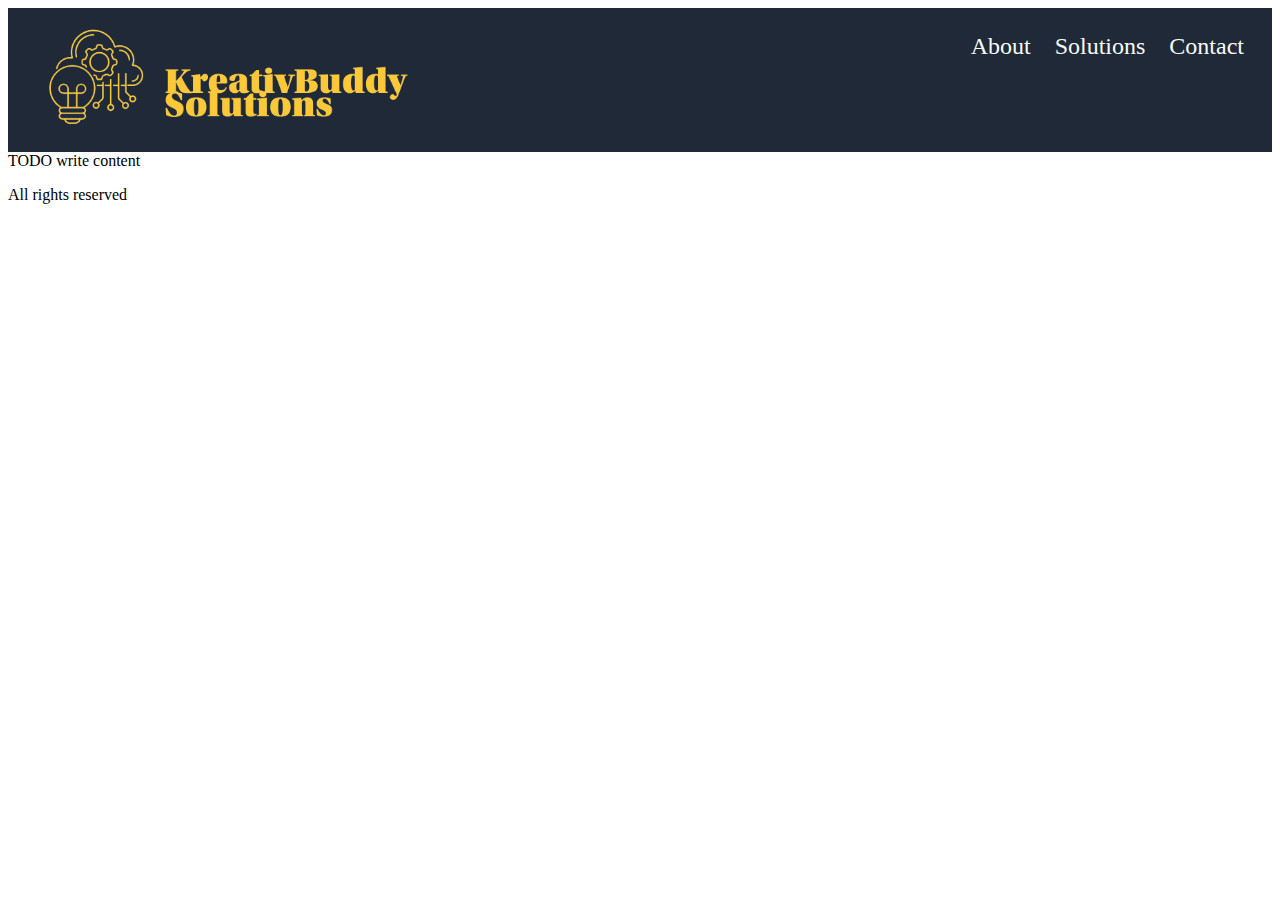
==== index.html @ 59ca84d5 "Not so Perfect Header CSS" ====
<!DOCTYPE html>

<html>
    <head>
        <title>Homepage</title>
        <meta charset="UTF-8">
        <meta name="viewport" content="width=device-width, initial-scale=1.0">
        <link href="CSS/Header.css" rel="stylesheet" type="text/css">
        <link href="CSS/Footer.css" rel="stylesheet" type="text/css">
        <header>
            <img src="Images/KreativBuddy Solutions_transparent.png" alt="TransparentLogo" width="auto" height="140">
            <nav>
                <a href="Pages/About.html">About</a>
                <a href="Pages/Solutions.html">Solutions</a>
                <a href="Pages/Contact.html">Contact</a>
            </nav>
        </header>
    </head>
    <body>
        <div>TODO write content</div>

        <footer>
            <p> All rights reserved</p>
        </footer>
    </body>
</html>
---- CSS/Header.css ----
header{
    background-color: #1F2937;
    color: #F9FAF8;
  
}
header a {
  float: left;
  color: #F9FAF8;
  text-align: center;
  padding: 12px;
  text-decoration: none;
  font-size: 24px;
  line-height: 25px;
  border-radius: 4px;
}

/*header a Logo{
  font-size: 25px;
  font-weight: bold;
}*/
nav{
  float: right;
  text-align: center;
  padding: 14px 16px;
  text-decoration: none;
  font-size: 17px;
}

nav a:hover{
  background-color: #ddd;
  color: black;
}

/* nav a:active{
  background-color: #04AA6D;
  color: white;
}*/
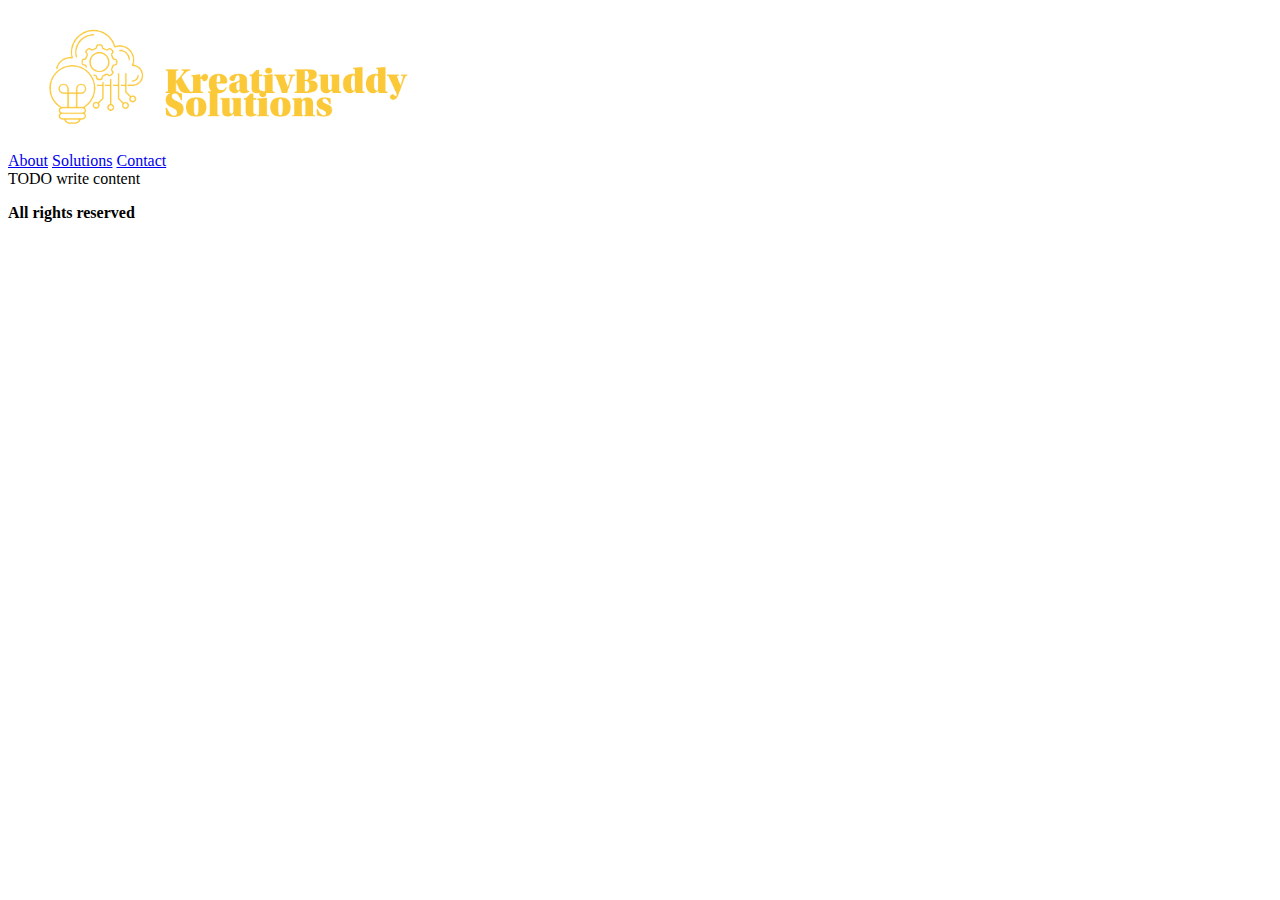
==== commit de81286f: "updating index.html" ====
--- a/index.html
+++ b/index.html
@@ -5,8 +5,8 @@
         <title>Homepage</title>
         <meta charset="UTF-8">
         <meta name="viewport" content="width=device-width, initial-scale=1.0">
-        <link href="CSS/Header.css" rel="stylesheet" type="text/css">
-        <link href="CSS/Footer.css" rel="stylesheet" type="text/css">
+    </head>
+    <body>
         <header>
             <img src="Images/KreativBuddy Solutions_transparent.png" alt="TransparentLogo" width="auto" height="140">
             <nav>
@@ -15,12 +15,13 @@
                 <a href="Pages/Contact.html">Contact</a>
             </nav>
         </header>
-    </head>
-    <body>
-        <div>TODO write content</div>
+        <main>
+            <div>TODO write content</div>
+        </main>
+        
 
         <footer>
-            <p> All rights reserved</p>
+            <p><strong> All rights reserved</strong></p>
         </footer>
     </body>
 </html>
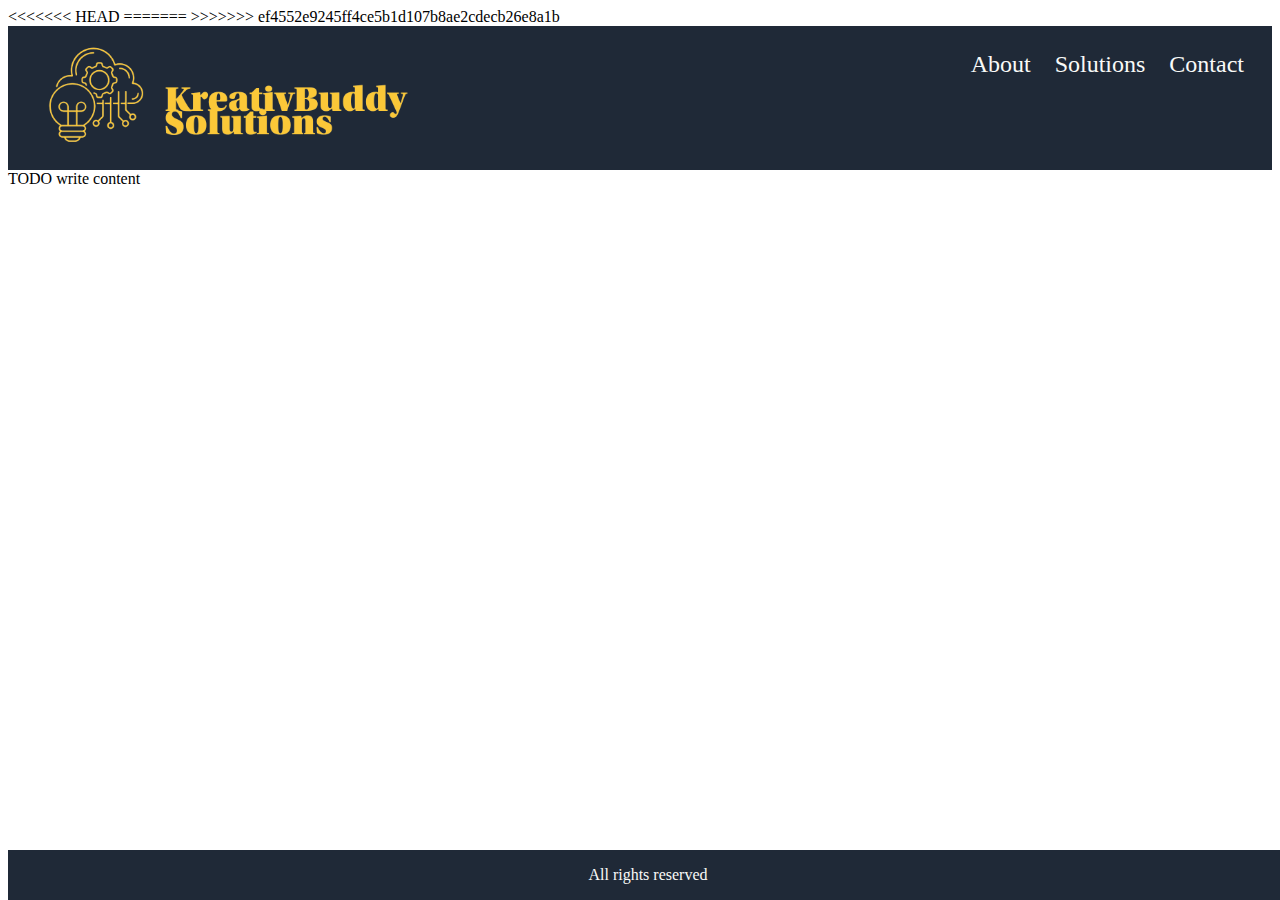
==== commit 1795f9b9: "Merge branch 'main' of https://github.com/KeativBuddy-Solutions/KBS_ResponsiveWebsite.git into main" ====
--- a/index.html
+++ b/index.html
@@ -5,8 +5,13 @@
         <title>Homepage</title>
         <meta charset="UTF-8">
         <meta name="viewport" content="width=device-width, initial-scale=1.0">
+<<<<<<< HEAD
     </head>
     <body>
+=======
+        <link href="CSS/Header.css" rel="stylesheet" type="text/css">
+        <link href="CSS/Footer.css" rel="stylesheet" type="text/css">
+>>>>>>> ef4552e9245ff4ce5b1d107b8ae2cdecb26e8a1b
         <header>
             <img src="Images/KreativBuddy Solutions_transparent.png" alt="TransparentLogo" width="auto" height="140">
             <nav>
@@ -21,7 +26,7 @@
         
 
         <footer>
-            <p><strong> All rights reserved</strong></p>
+            <p> All rights reserved</p>
         </footer>
     </body>
 </html>
--- a/CSS/Header.css
+++ b/CSS/Header.css
@@ -0,0 +1,38 @@
+header{
+    background-color: #1F2937;
+    color: #F9FAF8;
+  
+}
+header a {
+  float: left;
+  color: #F9FAF8;
+  text-align: center;
+  padding: 12px;
+  text-decoration: none;
+  font-size: 24px;
+  line-height: 25px;
+  border-radius: 4px;
+}
+
+/*header a Logo{
+  font-size: 25px;
+  font-weight: bold;
+}*/
+nav{
+  float: right;
+  text-align: center;
+  padding: 14px 16px;
+  text-decoration: none;
+  font-size: 17px;
+}
+
+nav a:hover{
+  background-color: #ddd;
+  color: black;
+}
+
+/* nav a:active{
+  background-color: #04AA6D;
+  color: white;
+}*/
+
--- a/CSS/Footer.css
+++ b/CSS/Footer.css
@@ -0,0 +1,10 @@
+footer{
+    position: fixed;
+    bottom: 0;
+    width: 100%;
+    background-color: #1F2937;
+    color: #F9FAF8;
+    align-content: center;
+    text-align: center;
+}
+
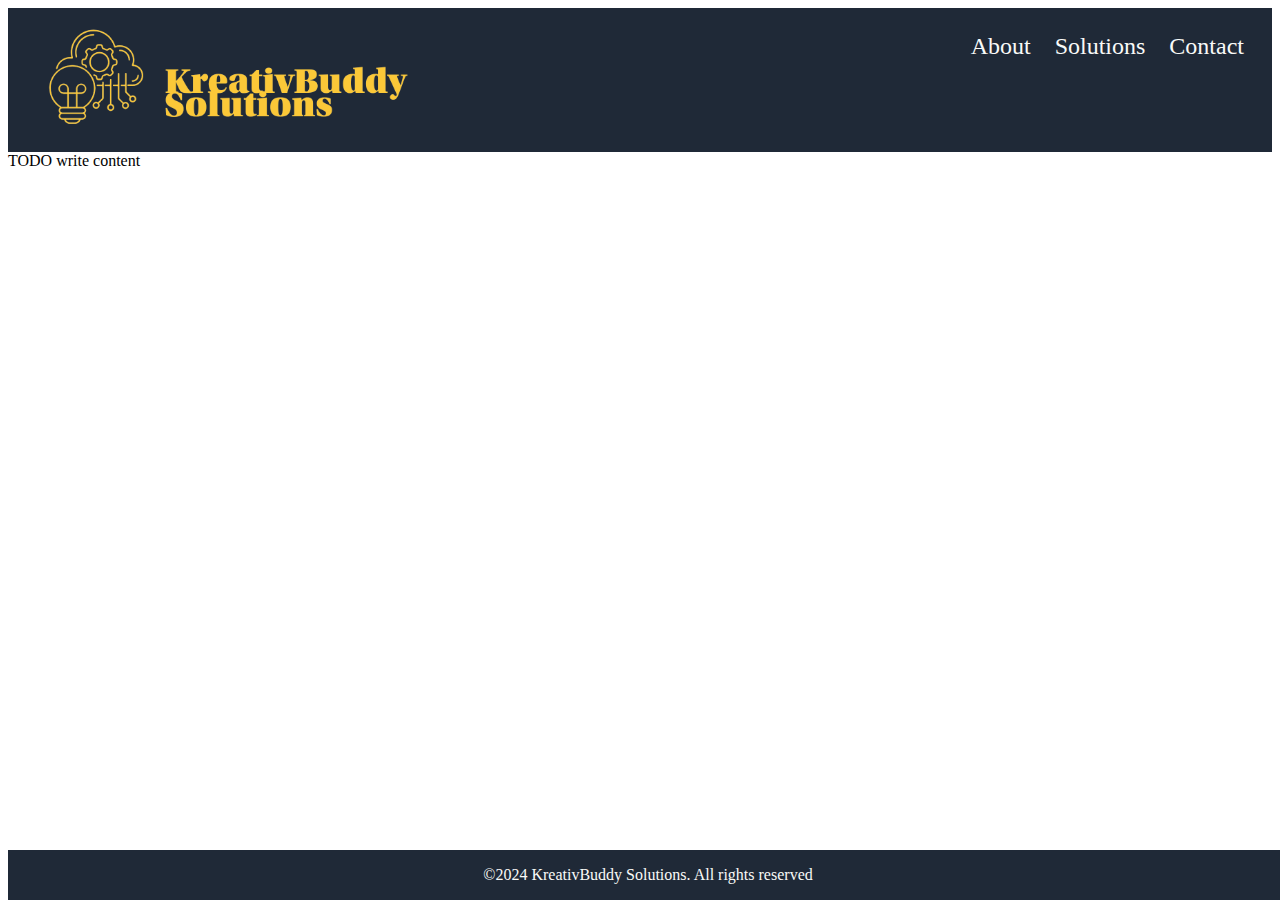
==== commit 45c85b6f: "Merge branch 'main' of https://github.com/KeativBuddy-Solutions/KBS_ResponsiveWebsite" ====
--- a/index.html
+++ b/index.html
@@ -5,20 +5,15 @@
         <title>Homepage</title>
         <meta charset="UTF-8">
         <meta name="viewport" content="width=device-width, initial-scale=1.0">
-<<<<<<< HEAD
-    </head>
-    <body>
-=======
         <link href="CSS/Header.css" rel="stylesheet" type="text/css">
         <link href="CSS/Footer.css" rel="stylesheet" type="text/css">
->>>>>>> ef4552e9245ff4ce5b1d107b8ae2cdecb26e8a1b
         <header>
             <img src="Images/KreativBuddy Solutions_transparent.png" alt="TransparentLogo" width="auto" height="140">
             <nav>
                 <a href="Pages/About.html">About</a>
                 <a href="Pages/Solutions.html">Solutions</a>
                 <a href="Pages/Contact.html">Contact</a>
-            </nav>
+            </nav> 
         </header>
         <main>
             <div>TODO write content</div>
@@ -26,7 +21,7 @@
         
 
         <footer>
-            <p> All rights reserved</p>
+            <p> &copy;2024 KreativBuddy Solutions. All rights reserved</p>
         </footer>
     </body>
 </html>
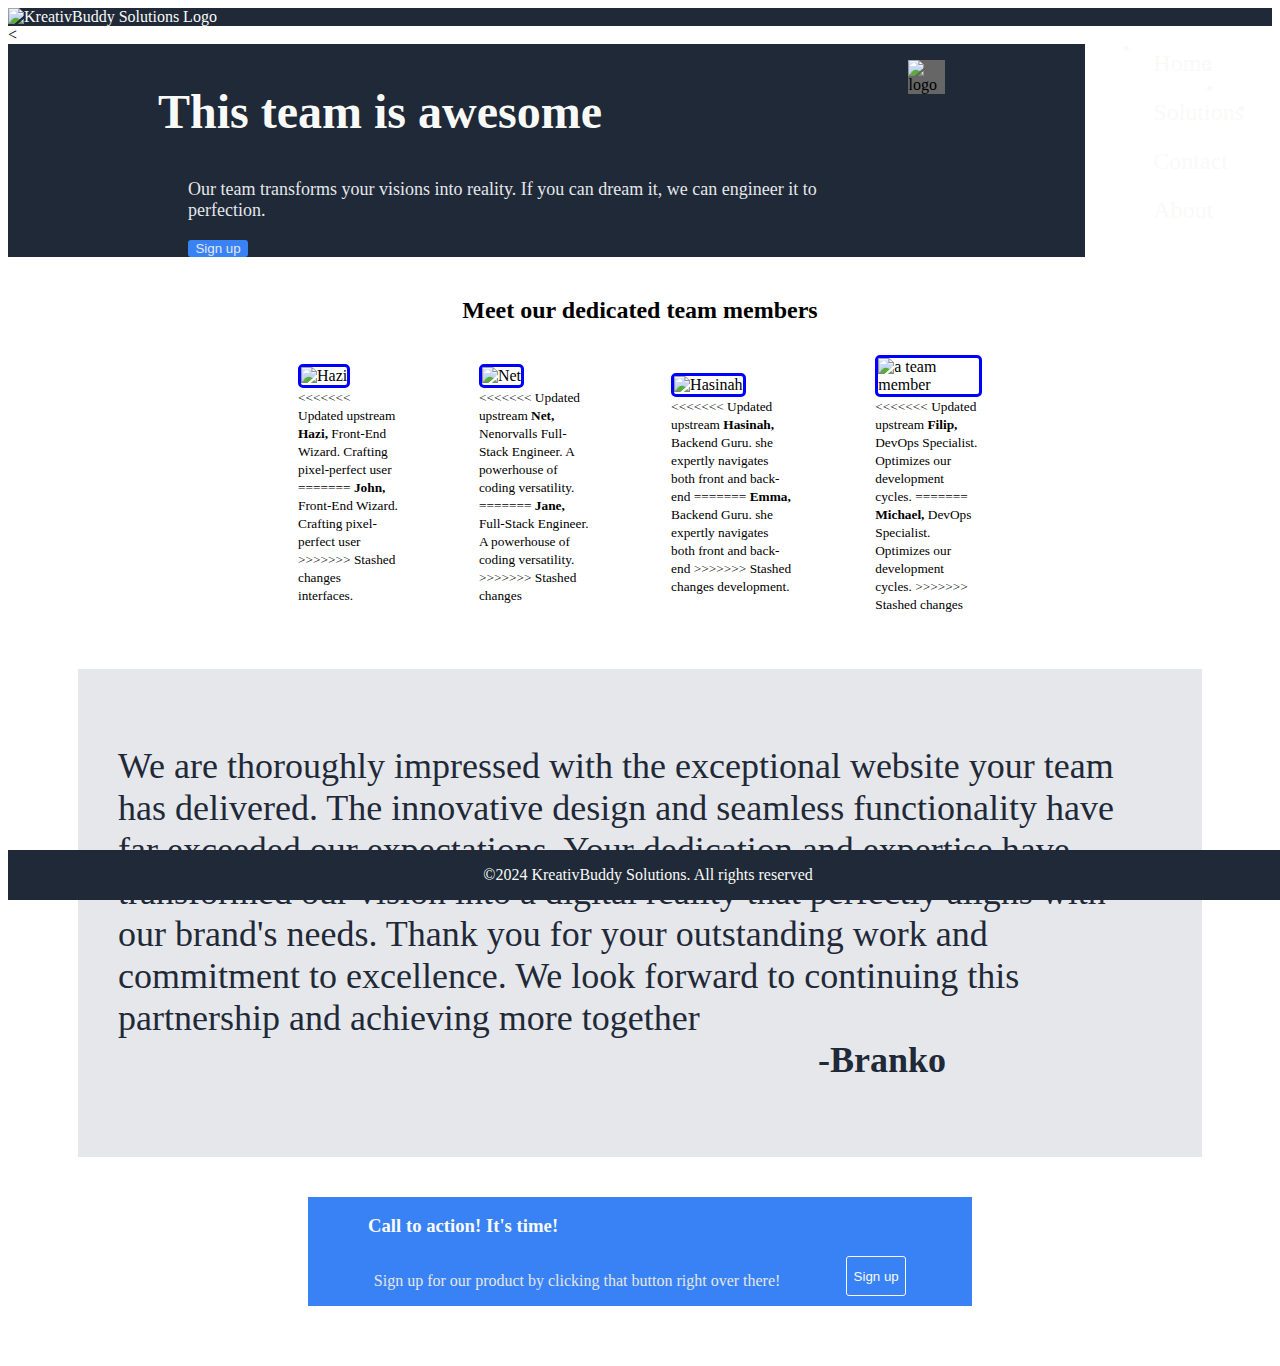
==== commit d7303126: "Index Update" ====
--- a/index.html
+++ b/index.html
@@ -1,5 +1,9 @@
 <!DOCTYPE html>
-
+<!--
+To change this license header, choose License Headers in Project Properties.
+To change this template file, choose Tools | Templates
+and open the template in the editor.
+-->
 <html>
     <head>
         <title>Homepage</title>
@@ -7,21 +11,113 @@
         <meta name="viewport" content="width=device-width, initial-scale=1.0">
         <link href="CSS/Header.css" rel="stylesheet" type="text/css">
         <link href="CSS/Footer.css" rel="stylesheet" type="text/css">
+        <link href="CSS/Index.css" rel="stylesheet" type="text/css"/>
+    </head>
+    <body>
         <header>
-            <img src="Images/KreativBuddy Solutions_transparent.png" alt="TransparentLogo" width="auto" height="140">
-            <nav>
-                <a href="Pages/About.html">About</a>
-                <a href="Pages/Solutions.html">Solutions</a>
-                <a href="Pages/Contact.html">Contact</a>
-            </nav> 
-        </header>
-        <main>
-            <div>TODO write content</div>
+            <div class="container">
+                <img src="./images/KreativBuddy Solutions_transparent.png" alt="KreativBuddy Solutions Logo" width="auto" height="140">
+                <nav>
+                    <ul class="menu">
+                        <li><a href="index.html">Home</a></li>
+                        <li><a href="Pages/Solutions.html">Solutions</a></li>
+                        <li><a href="Pages/Contact.html">Contact</a></li>
+                        <li><a href="Pages/About.html">About </a></li>
+                    </ul>
+                </nav>
+            </div>
+        </header>      
+        <<main>
+            <section id="first">
+                <section>
+                    <h2>This team is awesome</h2>
+                    <p>Our team transforms your visions into
+                     reality. If you can dream it, we can
+                    engineer it to perfection.</p>
+                    <button type="sign up">Sign up</button>
+                </section>
+                <section>
+                    <figure>
+                        <img src="./images/KreativBuddy Solutions_transparent.png" alt="logo">
+                    </figure>
+                </section>
+            </section>
+            <section id="second">
+                    <h2>Meet our dedicated team members</h2>
+                <section id="teams">
+                    <figure>
+                        <img src="Images/john_doe.png" alt="Hazi"/>
+                        <figcaption>
+                            <small>
+<<<<<<< Updated upstream
+                                <strong>Hazi,</strong> Front-End Wizard. Crafting pixel-perfect user
+=======
+                                <strong>John,</strong> Front-End Wizard. Crafting pixel-perfect user
+>>>>>>> Stashed changes
+                                interfaces.
+                            </small>
+                        </figcaption>
+                    </figure>
+                    <figure>
+                        <img src="Images/jane_smith.png" alt="Net"/>
+                        <figcaption>
+                            <small>
+<<<<<<< Updated upstream
+                                <strong>Net,</strong> Nenorvalls Full-Stack Engineer. A powerhouse of coding versatility.
+=======
+                                <strong>Jane,</strong> Full-Stack Engineer. A powerhouse of coding versatility.
+>>>>>>> Stashed changes
+                            </small>
+                            
+                        </figcaption>
+                    </figure>
+                    <figure>
+                        <img src="Images/emma_doe.png" alt="Hasinah">
+                        <figcaption>
+                            <small>
+<<<<<<< Updated upstream
+                                <strong>Hasinah,</strong> Backend Guru. she expertly navigates both front and back-end
+=======
+                                <strong>Emma,</strong> Backend Guru. she expertly navigates both front and back-end
+>>>>>>> Stashed changes
+                                development.
+                            </small>
+                        </figcaption>
+                    </figure>
+                    <figure>
+                        <img src="Images/michael_mason.png" alt="a team member"/>
+                        <figcaption>
+                            <small>
+<<<<<<< Updated upstream
+                                <strong>Filip,</strong> DevOps Specialist. Optimizes our development cycles.
+=======
+                                <strong>Michael,</strong> DevOps Specialist. Optimizes our development cycles.
+>>>>>>> Stashed changes
+                            </small>
+                        </figcaption>
+                    </figure>
+                </section>
+            </section>
+             <section id="third">
+                <p>We are thoroughly impressed with the exceptional website your team
+                has delivered. The innovative design and seamless functionality have
+                far exceeded our expectations. Your dedication and expertise have
+                transformed our vision into a digital reality that perfectly aligns
+                with our brand's needs. Thank you for your outstanding work and
+                commitment to excellence. We look forward to continuing this partnership
+                and achieving more together <br> <span class="spaced-text"><strong>-Branko</strong></span></p>
+             </section>
+             <section id="fourth">
+                <h3>Call to action! It's time!</h3>
+                <section id="attract">
+                    <p>Sign up for our product by clicking that button right over there!</p>
+                    <button type="button">Sign up</button>
+                </section>
+             </section>
         </main>
         
-
         <footer>
-            <p> &copy;2024 KreativBuddy Solutions. All rights reserved</p>
+         <p> &copy;2024 KreativBuddy Solutions. All rights reserved</p>
         </footer>
     </body>
 </html>
--- a/CSS/Index.css
+++ b/CSS/Index.css
@@ -0,0 +1,112 @@
+/*
+To change this license header, choose License Headers in Project Properties.
+To change this template file, choose Tools | Templates
+and open the template in the editor.
+*/
+/* 
+    Created on : 16 May 2024, 5:32:44 AM
+    Author     : Clare_S5
+*/
+
+#first{
+  background-color:#1F2937;
+  display: flex;
+  justify-content: space-evenly;
+  margin-bottom: 20px;
+}
+#first img {
+  width: 500px;
+  height: 200px;
+  background-color:#666;
+  margin-bottom: 30px;
+  margin-right: 100px;
+}
+#first h2{
+  font-size: 48px;
+  font-weight: bolder;
+  color:#F9FAF8;
+  margin-left: 150px;
+}
+#first p {
+  font-size: 18px;
+  color:#E5E7EB;
+  margin-left: 180px;
+}
+#first button {
+  background-color: #3882F6;
+  Margin-left: 180px;
+  color:#E5E7EB;
+  border: None;
+  width: 60px;
+  font-weight: thin;
+  border-radius: 3px;
+  cursor: pointer;
+}
+#second{
+  display: flex;
+  flex-direction: column;
+  justify-content: space-evenly;
+  align-items: center;
+  margin-bottom: 40px;
+}
+#second h2 {
+  margin-right: 250px;
+  margin-left: 250px;
+  margin-bottom: 15px;
+}
+#teams  {
+  display: flex;
+  flex-direction: row;
+  align-items: center;
+  justify-content: space-evenly;
+  margin-left: 250px;
+  margin-right: 250px;
+}
+#teams img {
+  height: 100px;
+  width: 100px;
+  border: solid medium blue;
+  border-radius: 5px;
+}
+#third {
+  background-color: #E5E7EB;
+  font-size: 36px;
+  font-family: light italic;
+  color: #1F2937;
+  margin-left: 70px;
+  margin-right: 70px;
+  padding: 40px;
+  margin-bottom: 40px;
+}
+.spaced-text {
+  margin-left: 700px;
+}
+#fourth {
+  background-color:#3882F6;
+  display:flex;
+  flex-direction: column;
+  margin-bottom: 60px;
+  margin-left: 300px;
+  margin-right: 300px;
+}
+#attract {
+  display: flex;
+  flex-direction: row;
+  justify-content: space-evenly;
+}
+#fourth h3 {
+  color:#F9FAF8;
+  margin-left: 60px
+}
+#fourth p {
+  color:#E5E7EB;
+}
+#attract button {
+  color:#F9FAF8;
+  background-color:#3882F6;
+  border: solid thin #F9FAF8;
+  margin-bottom: 10px;
+  width: 60px;
+  border-radius: 3px;
+  cursor: pointer;
+}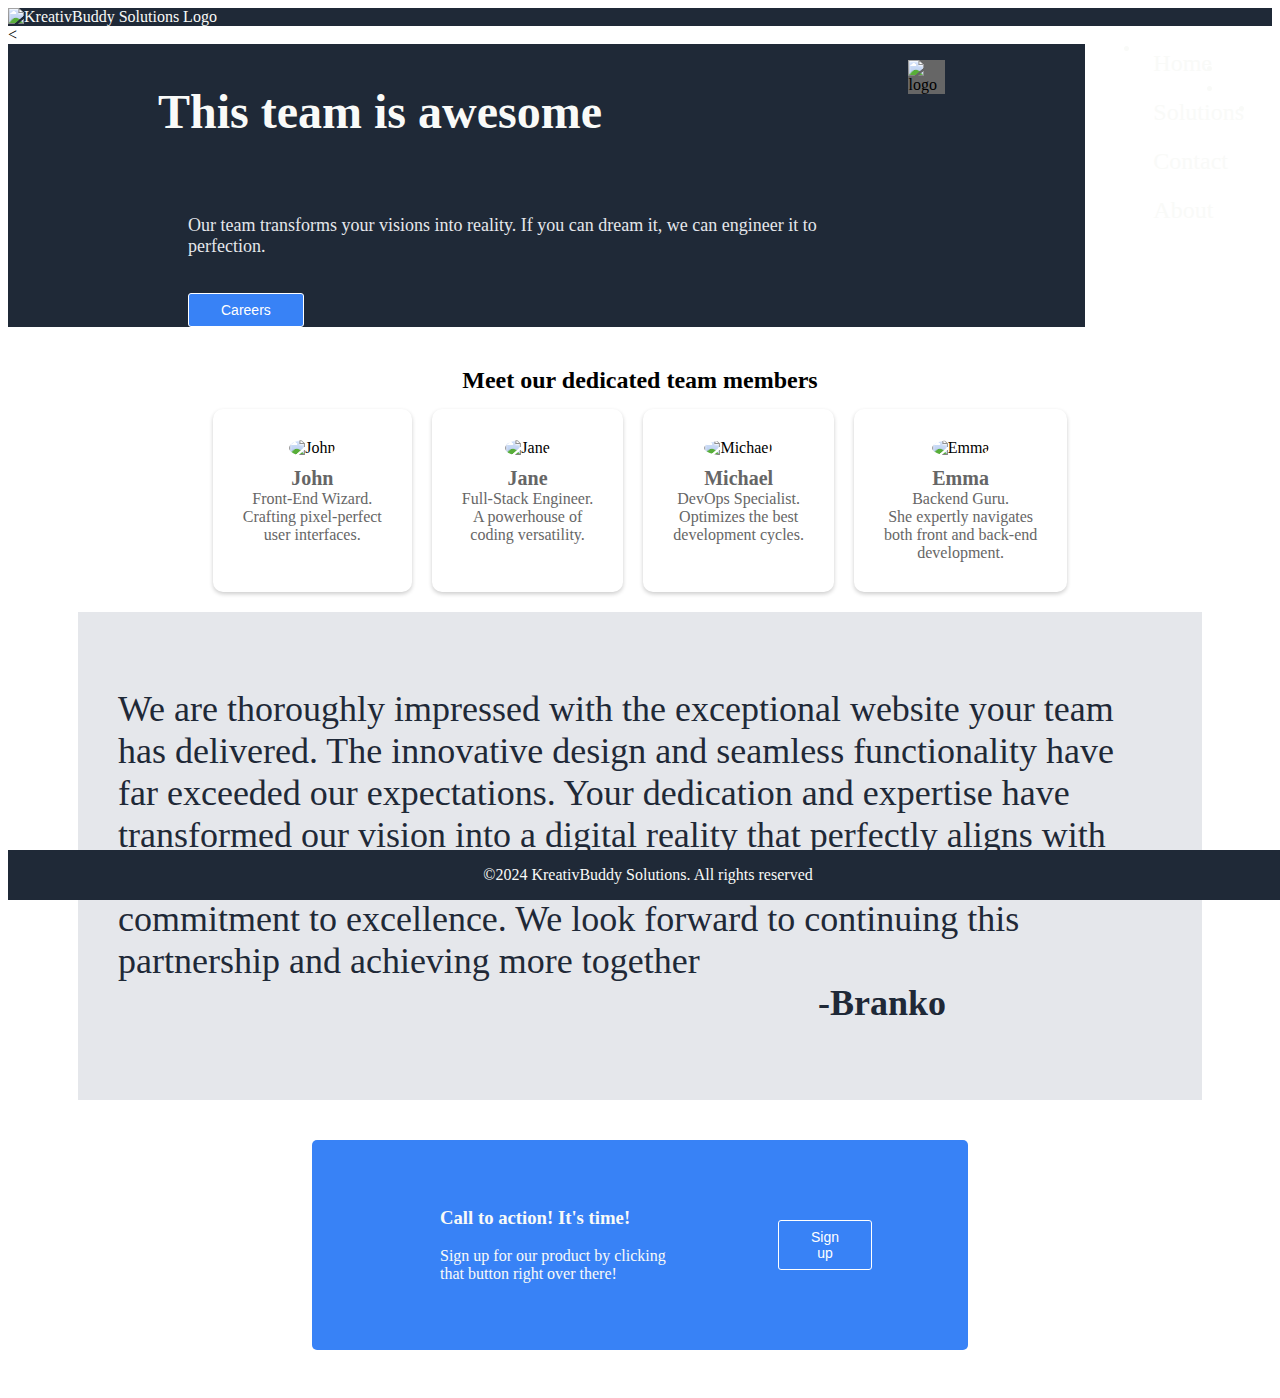
==== commit 94e44971: "Update Index" ====
--- a/index.html
+++ b/index.html
@@ -30,11 +30,11 @@
         <<main>
             <section id="first">
                 <section>
-                    <h2>This team is awesome</h2>
+                    <h2>This team is awesome</h2><br>
                     <p>Our team transforms your visions into
                      reality. If you can dream it, we can
-                    engineer it to perfection.</p>
-                    <button type="sign up">Sign up</button>
+                    engineer it to perfection.</p><br>
+                    <button class="signUpbtn" type="sign up">Careers</button>
                 </section>
                 <section>
                     <figure>
@@ -43,59 +43,55 @@
                 </section>
             </section>
             <section id="second">
-                    <h2>Meet our dedicated team members</h2>
+                    <h2>Meet our dedicated team members</h2><br><br><br>
                 <section id="teams">
-                    <figure>
-                        <img src="Images/john_doe.png" alt="Hazi"/>
+                    <figure class="team-members">
+                        <img src="Images/john_doe.png" alt="John" width="150" height="150">
                         <figcaption>
                             <small>
-<<<<<<< Updated upstream
-                                <strong>Hazi,</strong> Front-End Wizard. Crafting pixel-perfect user
-=======
-                                <strong>John,</strong> Front-End Wizard. Crafting pixel-perfect user
->>>>>>> Stashed changes
-                                interfaces.
+                                <strong>John</strong> <br>
+                                Front-End Wizard.<br> 
+                                Crafting pixel-perfect<br> 
+                                user interfaces.
                             </small>
                         </figcaption>
-                    </figure>
-                    <figure>
-                        <img src="Images/jane_smith.png" alt="Net"/>
+                    </figure> 
+                    <figure class="team-members">
+                        <img src="Images/jane_smith.png" alt="Jane" width="150" height="150">
                         <figcaption>
                             <small>
-<<<<<<< Updated upstream
-                                <strong>Net,</strong> Nenorvalls Full-Stack Engineer. A powerhouse of coding versatility.
-=======
-                                <strong>Jane,</strong> Full-Stack Engineer. A powerhouse of coding versatility.
->>>>>>> Stashed changes
+                                <strong>Jane</strong> <br>
+                                Full-Stack Engineer.<br> 
+                                A powerhouse of  <br>
+                                coding versatility.
                             </small>
                             
                         </figcaption>
                     </figure>
-                    <figure>
-                        <img src="Images/emma_doe.png" alt="Hasinah">
+                    <figure class="team-members">
+                        <img src="Images/michael_mason.png" alt="Michael" width="150" height="150">
                         <figcaption>
                             <small>
-<<<<<<< Updated upstream
-                                <strong>Hasinah,</strong> Backend Guru. she expertly navigates both front and back-end
-=======
-                                <strong>Emma,</strong> Backend Guru. she expertly navigates both front and back-end
->>>>>>> Stashed changes
+                                <strong>Michael</strong><br>
+                                DevOps Specialist.<br>  
+                                Optimizes the best <br>
+                                development cycles. 
+                            </small>
+                        </figcaption>
+                    </figure>
+                    <figure class="team-members">
+                        <img src="Images/emma_doe.png" alt="Emma"width="150" height="150">
+                        <figcaption>
+                            <small>
+                                <strong>Emma</strong><br> 
+                                Backend Guru.<br> 
+                                She expertly navigates<br> 
+                                both front and back-end <br>
                                 development.
                             </small>
                         </figcaption>
                     </figure>
-                    <figure>
-                        <img src="Images/michael_mason.png" alt="a team member"/>
-                        <figcaption>
-                            <small>
-<<<<<<< Updated upstream
-                                <strong>Filip,</strong> DevOps Specialist. Optimizes our development cycles.
-=======
-                                <strong>Michael,</strong> DevOps Specialist. Optimizes our development cycles.
->>>>>>> Stashed changes
-                            </small>
-                        </figcaption>
-                    </figure>
+                    
                 </section>
             </section>
              <section id="third">
@@ -108,10 +104,12 @@
                 and achieving more together <br> <span class="spaced-text"><strong>-Branko</strong></span></p>
              </section>
              <section id="fourth">
-                <h3>Call to action! It's time!</h3>
+                 <div class="signUp">
+                <h3>Call to action! It's time!</h3><br>
+                <p>Sign up for our product by clicking that button right over there!</p>
+                 </div>
                 <section id="attract">
-                    <p>Sign up for our product by clicking that button right over there!</p>
-                    <button type="button">Sign up</button>
+                    <button  class="attractbtn"type="button">Sign up</button>
                 </section>
              </section>
         </main>
--- a/CSS/Index.css
+++ b/CSS/Index.css
@@ -34,26 +34,28 @@
 }
 #first button {
   background-color: #3882F6;
-  Margin-left: 180px;
-  color:#E5E7EB;
-  border: None;
-  width: 60px;
-  font-weight: thin;
+  margin-left: 180px;
+  color:#fff;
+  display: inline-block;
+  padding: 0.5rem 2rem;
+  font-size: 14px;
+  border: 1px solid #fff;
   border-radius: 3px;
   cursor: pointer;
+  transition: background-color 0.3s ease;  
 }
-#second{
+#first button:hover{
+  background-color: #0056b3;  
+}
+
+/*#second{
   display: flex;
   flex-direction: column;
   justify-content: space-evenly;
   align-items: center;
   margin-bottom: 40px;
 }
-#second h2 {
-  margin-right: 250px;
-  margin-left: 250px;
-  margin-bottom: 15px;
-}
+
 #teams  {
   display: flex;
   flex-direction: row;
@@ -67,7 +69,7 @@
   width: 100px;
   border: solid medium blue;
   border-radius: 5px;
-}
+}*/
 #third {
   background-color: #E5E7EB;
   font-size: 36px;
@@ -84,29 +86,103 @@
 #fourth {
   background-color:#3882F6;
   display:flex;
-  flex-direction: column;
-  margin-bottom: 60px;
-  margin-left: 300px;
-  margin-right: 300px;
+  justify-content: space-between;
+  align-items: center;
+  margin: 0px 19rem 3rem 19rem;
+  background-color: #3882f6;
+  border-radius: 5px;
+  padding: 2rem 4rem;
+  color: #f9faf8;
+
 }
 #attract {
+  padding: 3rem 2rem;
+}
+.signUp {
   display: flex;
-  flex-direction: row;
-  justify-content: space-evenly;
+  flex-direction: column;
+  padding: 2rem 4rem;
+  color: #f9faf8;
 }
-#fourth h3 {
-  color:#F9FAF8;
-  margin-left: 60px
+.signUp h3 {
+  margin: 0;
+  background-color: #3882f6;
+  text-align: left;
+  color: #f9faf8;
 }
-#fourth p {
-  color:#E5E7EB;
+.signUp p {
+    margin: 0;
 }
-#attract button {
-  color:#F9FAF8;
-  background-color:#3882F6;
-  border: solid thin #F9FAF8;
-  margin-bottom: 10px;
-  width: 60px;
+
+.attractbtn{
+  display: inline-block;
+  padding: 0.5rem 2rem;
+  font-size: 14px;
+  color: #fff;
+  background-color: #3882f6;
+  border: 1px solid #fff;
   border-radius: 3px;
   cursor: pointer;
+  transition: background-color 0.3s ease;
+}
+#attract button:hover{
+  background-color: #0056b3;  
+}
+
+#second {
+  display: flex;
+  flex-wrap: wrap;
+  justify-content: center;
+}
+#second h2 {
+ text-align: center;
+ margin-bottom: 15px;
+ margin-right: 250px;
+ margin-left: 250px;
+}
+#teams {
+  display: flex;
+  flex-wrap: wrap;
+  justify-content: center;
+}
+.team-members {
+  text-align: center;
+  margin: 0 10px 20px;
+  padding: 30px;
+  background-color: #fff;
+  border-radius: 10px;
+  box-shadow: 0 2px 4px rgba(0, 0, 0, 0.2);
+  transition: transform 0.3s ease;
+}
+
+#teams:hover {
+  transform: translateY(-5px);
+}
+
+#teams img {
+  width: 150px;
+  height: 150px;
+  border-radius: 50%;
+  margin-bottom: 10px;
+}
+
+#teams strong {
+  font-size: 20px;
+  margin-bottom: 5px;
+}
+
+small {
+  color: #666;
+  font-size: 16px;
+  text-align: center;
+}
+
+@media (max-width: 576px) {
+
+  section#fourth {
+    margin: 0 0 1rem 0;
+  }
+  .signUp {
+    padding: 2rem 2rem;
+  }
 }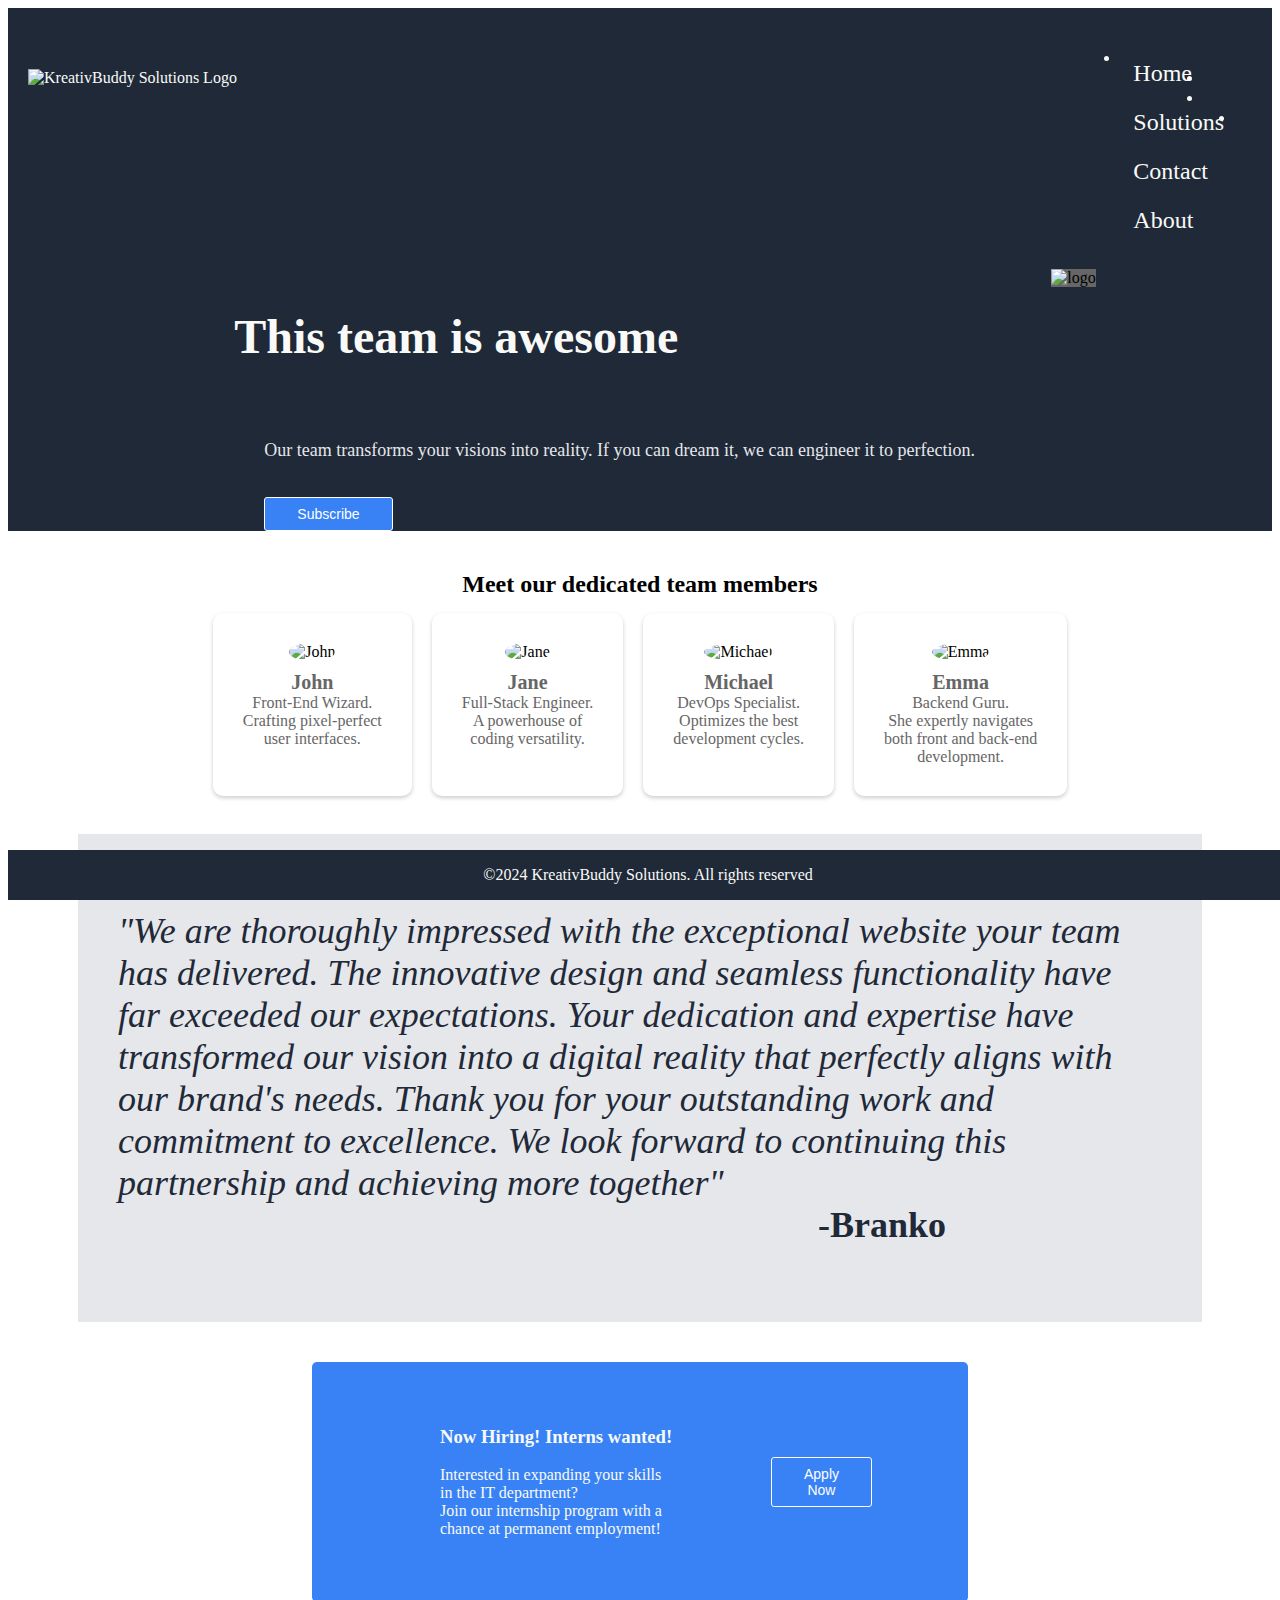
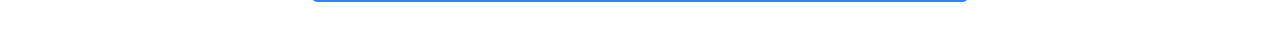
==== commit 01fc58d1: "Important Edit" ====
--- a/index.html
+++ b/index.html
@@ -14,36 +14,34 @@
         <link href="CSS/Index.css" rel="stylesheet" type="text/css"/>
     </head>
     <body>
-        <header>
-            <div class="container">
-                <img src="./images/KreativBuddy Solutions_transparent.png" alt="KreativBuddy Solutions Logo" width="auto" height="140">
-                <nav>
-                    <ul class="menu">
-                        <li><a href="index.html">Home</a></li>
-                        <li><a href="Pages/Solutions.html">Solutions</a></li>
-                        <li><a href="Pages/Contact.html">Contact</a></li>
-                        <li><a href="Pages/About.html">About </a></li>
-                    </ul>
-                </nav>
-            </div>
+        <header class="container">
+            <img src="./images/KreativBuddy Solutions_transparent.png" alt="KreativBuddy Solutions Logo" width="auto" height="140">
+            <nav>
+                <ul class="menu">
+                    <li><a href="index.html">Home</a></li>
+                    <li><a href="Pages/Solutions.html">Solutions</a></li>
+                    <li><a href="Pages/Contact.html">Contact</a></li>
+                    <li><a href="Pages/About.html">About </a></li>
+                </ul>
+            </nav>
         </header>      
-        <<main>
+        <main>
             <section id="first">
                 <section>
                     <h2>This team is awesome</h2><br>
                     <p>Our team transforms your visions into
                      reality. If you can dream it, we can
                     engineer it to perfection.</p><br>
-                    <button class="signUpbtn" type="sign up">Careers</button>
+                    <button class="signUpbtn" type="sign up">Subscribe</button>
                 </section>
                 <section>
-                    <figure>
+                    <picture>
                         <img src="./images/KreativBuddy Solutions_transparent.png" alt="logo">
-                    </figure>
+                    </picture>
                 </section>
             </section>
             <section id="second">
-                    <h2>Meet our dedicated team members</h2><br><br><br>
+                <h2>Meet our dedicated team members</h2><br><br><br>
                 <section id="teams">
                     <figure class="team-members">
                         <img src="Images/john_doe.png" alt="John" width="150" height="150">
@@ -91,25 +89,25 @@
                             </small>
                         </figcaption>
                     </figure>
-                    
-                </section>
-            </section>
+                 </section>
+             </section> <br>
              <section id="third">
-                <p>We are thoroughly impressed with the exceptional website your team
+                <p><i>"We are thoroughly impressed with the exceptional website your team
                 has delivered. The innovative design and seamless functionality have
                 far exceeded our expectations. Your dedication and expertise have
                 transformed our vision into a digital reality that perfectly aligns
                 with our brand's needs. Thank you for your outstanding work and
                 commitment to excellence. We look forward to continuing this partnership
-                and achieving more together <br> <span class="spaced-text"><strong>-Branko</strong></span></p>
+                and achieving more together" <br> </i><span class="spaced-text"><strong>-Branko</strong></span></p>
              </section>
              <section id="fourth">
                  <div class="signUp">
-                <h3>Call to action! It's time!</h3><br>
-                <p>Sign up for our product by clicking that button right over there!</p>
+                <h3>Now Hiring! Interns wanted!</h3><br>
+                <p>Interested in expanding your skills in the IT department?<br>
+                   Join our internship program with a chance at permanent employment!</p>
                  </div>
                 <section id="attract">
-                    <button  class="attractbtn"type="button">Sign up</button>
+                    <button  class="attractbtn"type="button">Apply Now</button>
                 </section>
              </section>
         </main>
--- a/CSS/Index.css
+++ b/CSS/Index.css
@@ -7,7 +7,18 @@
     Created on : 16 May 2024, 5:32:44 AM
     Author     : Clare_S5
 */
-
+.container {
+    display: flex;
+    justify-content: space-between;
+    align-items: center;
+    padding: 10px 20px;
+}
+
+header {
+    background-color: #1F2937;
+    color: #F9FAF8;
+    padding: 10px 0;
+}
 #first{
   background-color:#1F2937;
   display: flex;
@@ -185,4 +196,30 @@
   .signUp {
     padding: 2rem 2rem;
   }
+}
+@media (max-width: 768px) {
+  .menu {
+    flex-direction: column;
+  }
+
+  .menu li {
+    display: block;
+  }
+
+  .menu li a {
+    font-size: 20px;
+    padding: 8px;
+  }
+
+  #teams figure {
+    flex-basis: 50%;
+  }
+
+  #first, #second, #third, #fourth {
+    flex-direction: column;
+    align-content: center;
+  }
+  #first section, #fourth section {
+    flex: 1 1 100%;
+}
 }